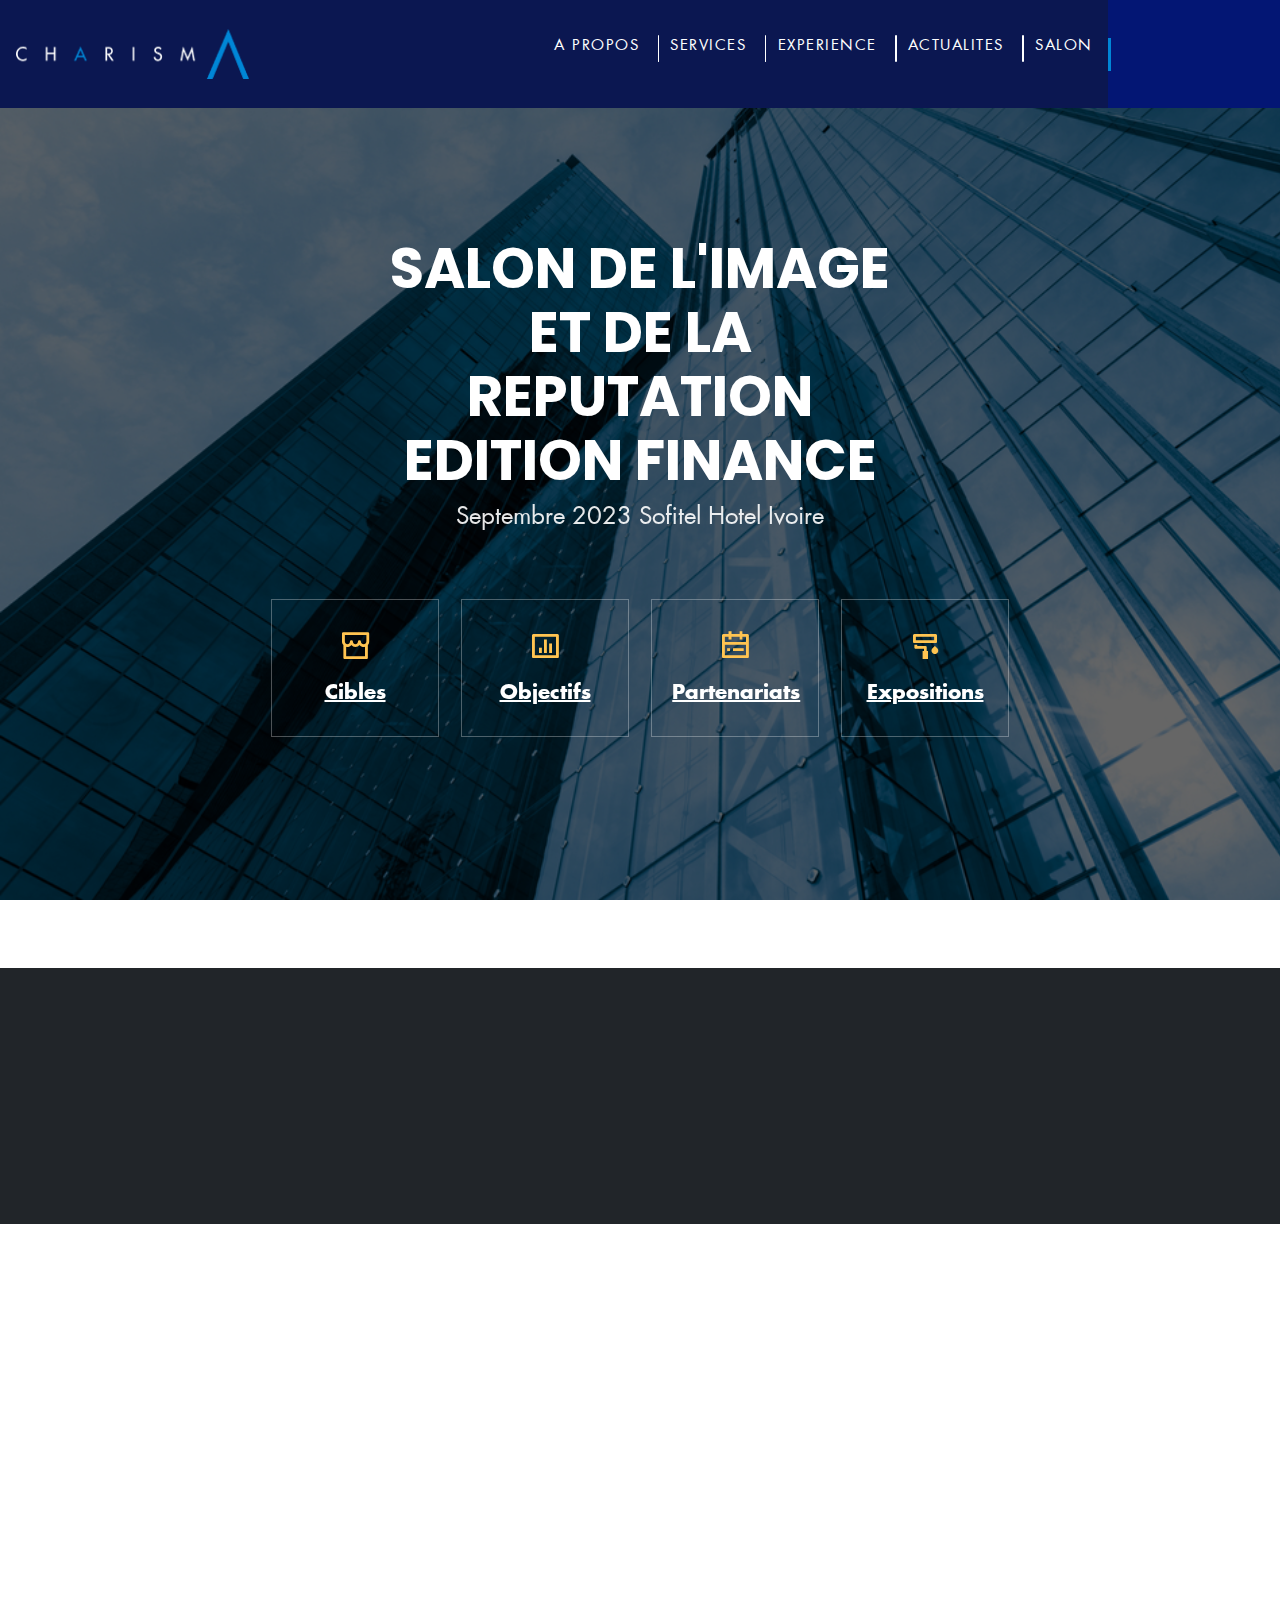
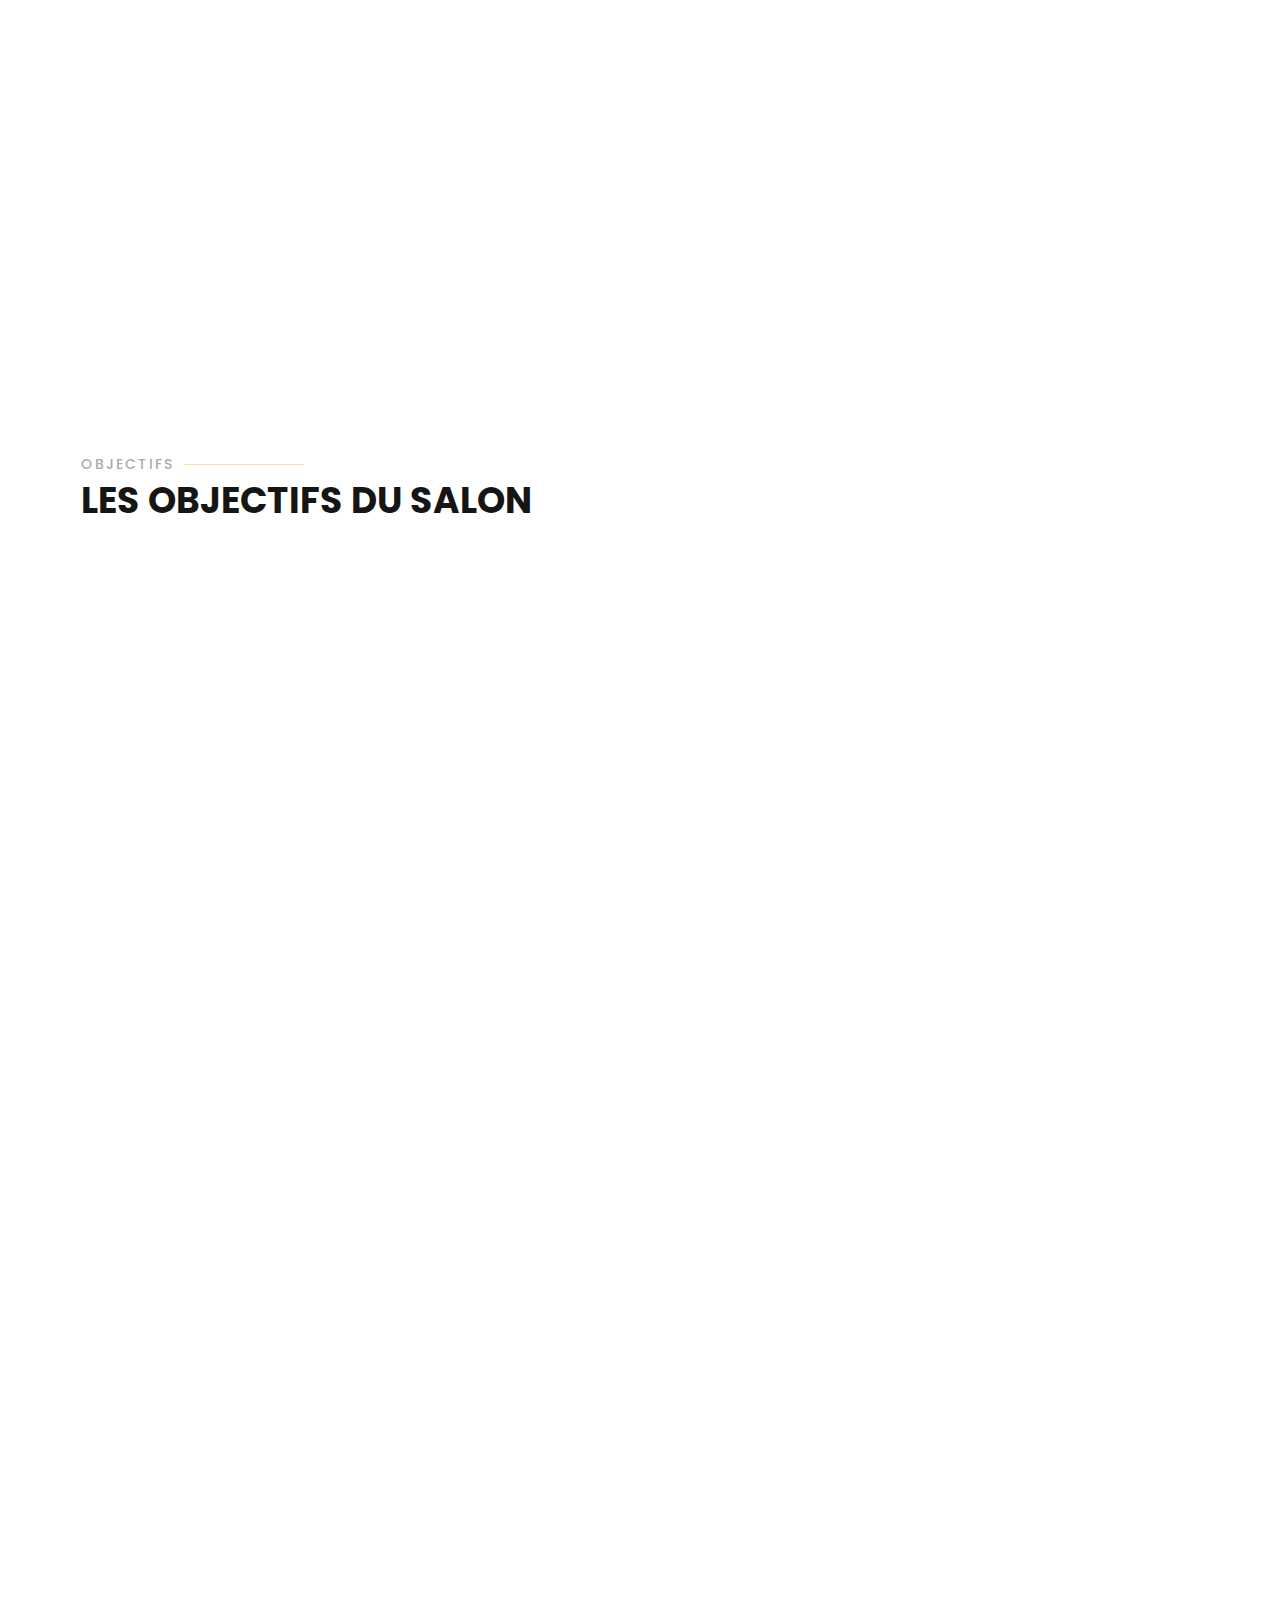
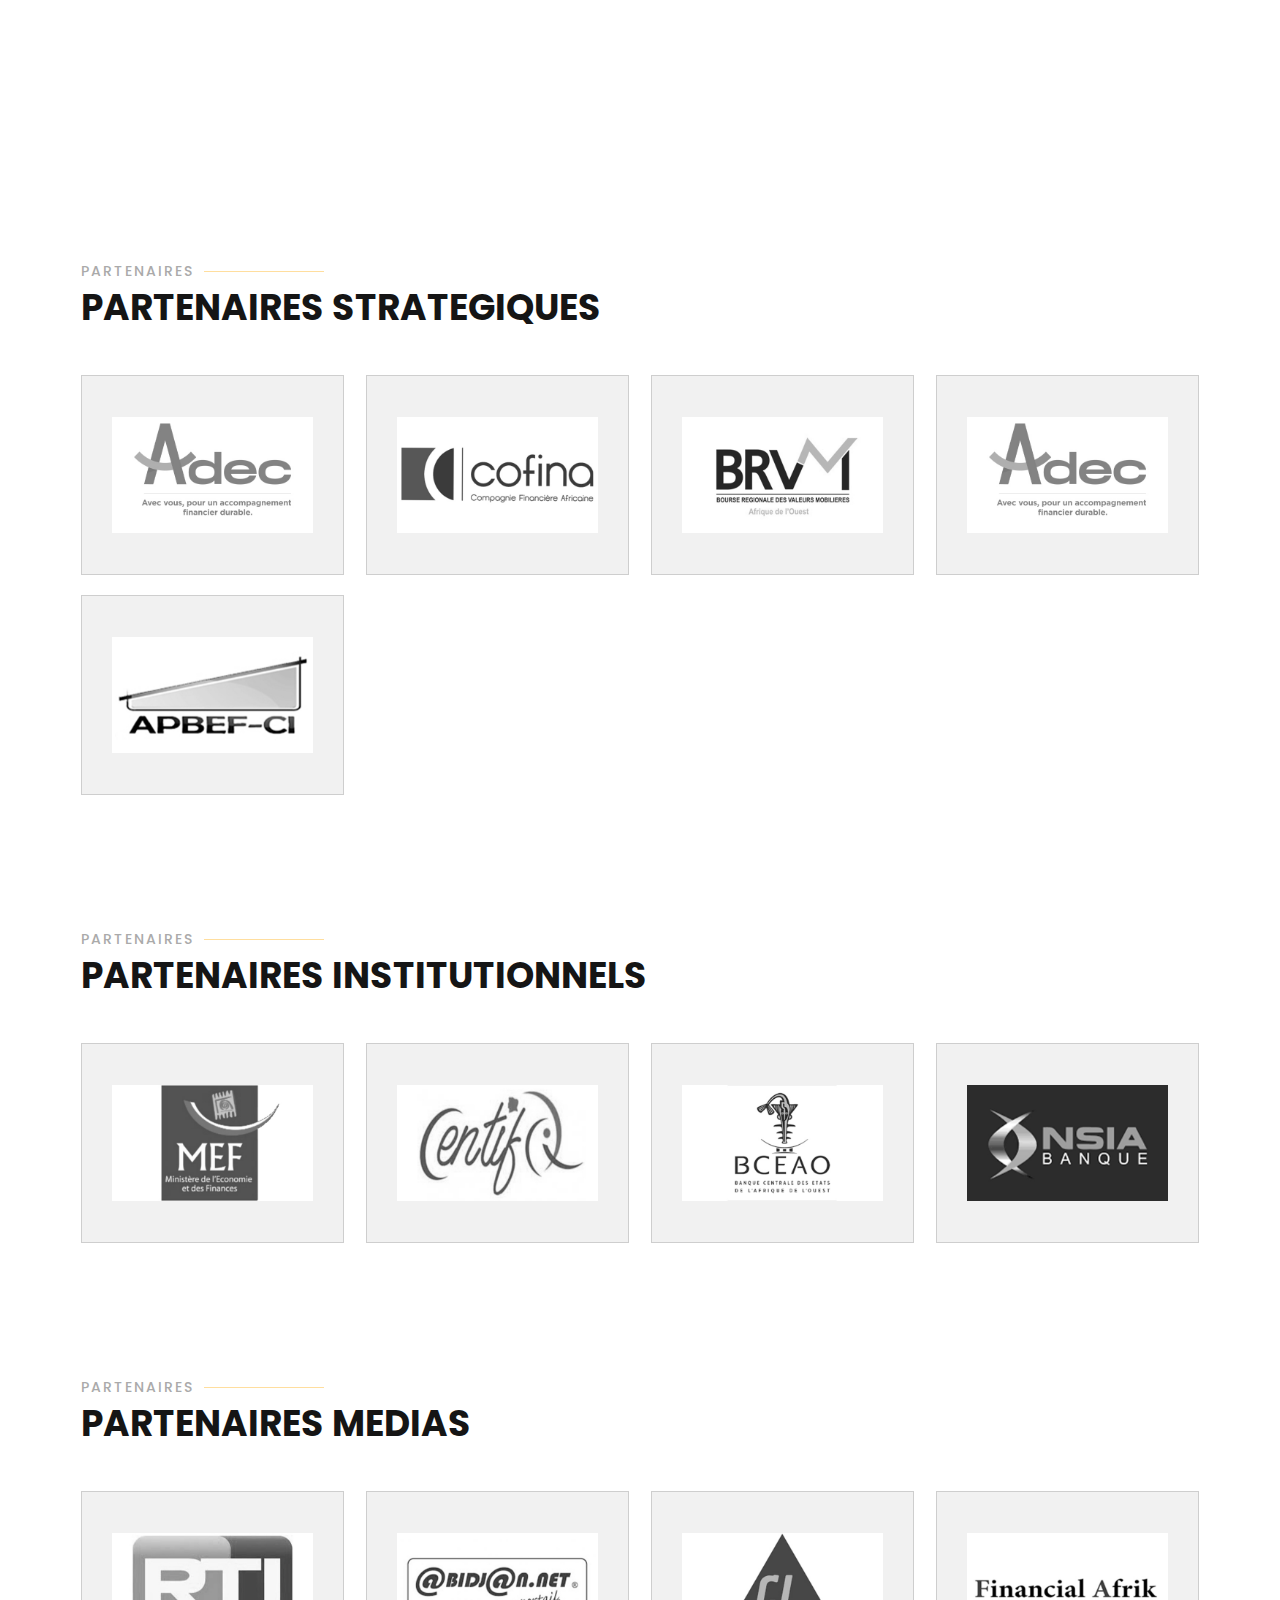
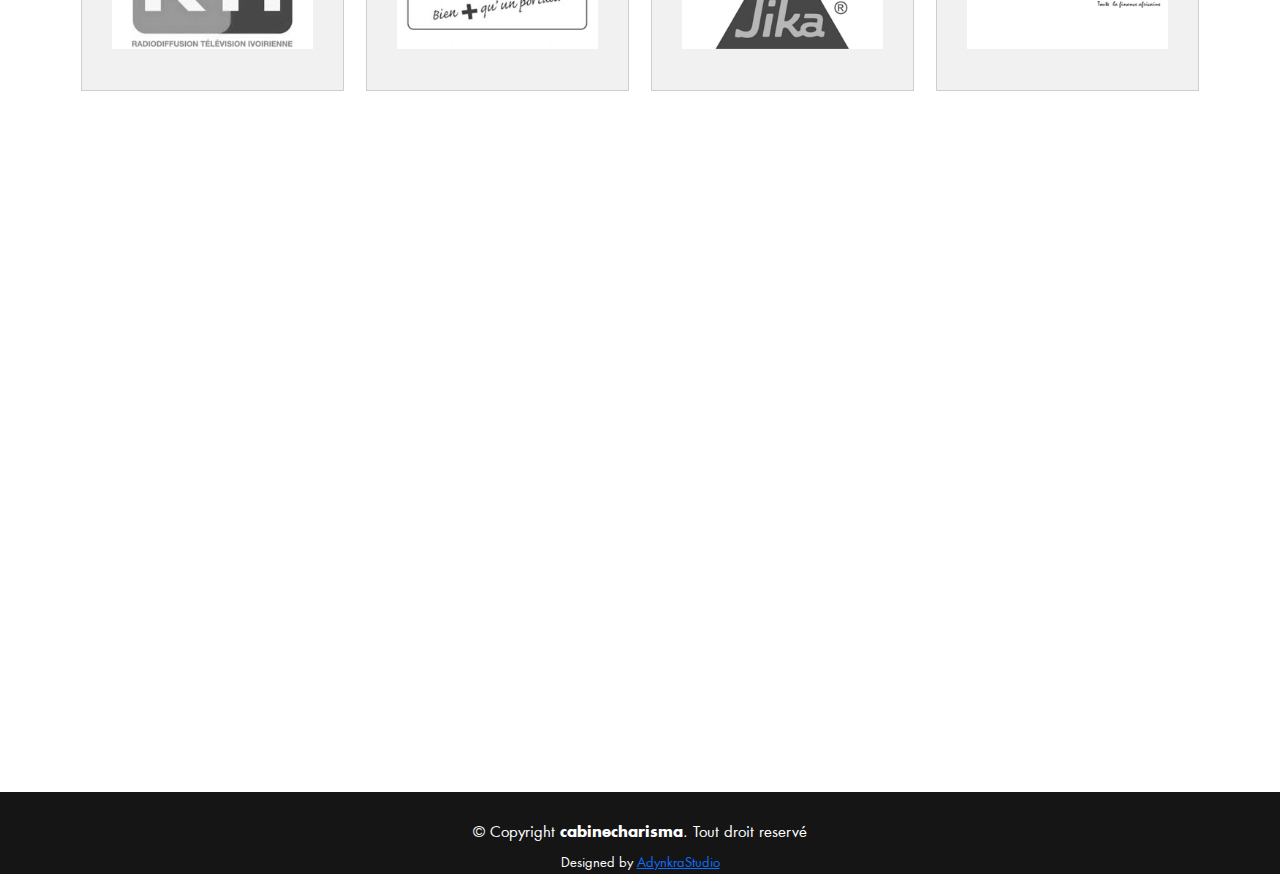
==== salon.html @ 331c591d "amelioration des differents trusc" ====
<!DOCTYPE html>
<html lang="en">

<head>
    <meta charset="utf-8">
    <meta content="width=device-width, initial-scale=1.0" name="viewport">

    <title>Charisma</title>
    <meta content="" name="description">
    <meta content="" name="keywords">

    <!-- Favicons -->
    <link href="img/logo.png" rel="icon" style="height:100%">
    <link href="img/logo.png" rel="apple-touch-icon">

    <!-- Google Fonts -->
    <link
        href="https://fonts.googleapis.com/css?family=Open+Sans:300,300i,400,400i,600,600i,700,700i|Raleway:300,300i,400,400i,500,500i,600,600i,700,700i|Poppins:300,300i,400,400i,500,500i,600,600i,700,700i"
        rel="stylesheet">
    <script src="https://kit.fontawesome.com/ae2cf42112.js" crossorigin="anonymous"></script>

    <!-- Vendor CSS Files -->
    <link href="assets/vendor/aos/aos.css" rel="stylesheet">
    <link href="assets/vendor/bootstrap/css/bootstrap.min.css" rel="stylesheet">
    <link href="assets/vendor/bootstrap-icons/bootstrap-icons.css" rel="stylesheet">
    <link href="assets/vendor/boxicons/css/boxicons.min.css" rel="stylesheet">
    <link href="assets/vendor/glightbox/css/glightbox.min.css" rel="stylesheet">
    <link href="assets/vendor/remixicon/remixicon.css" rel="stylesheet">
    <link href="assets/vendor/swiper/swiper-bundle.min.css" rel="stylesheet">

    <!-- Template Main CSS File -->
    <link href="salon.css" rel="stylesheet">

    <!-- =======================================================
  * Template Name: Gp - v4.10.0
  * Template URL: https://bootstrapmade.com/gp-free-multipurpose-html-bootstrap-template/
  * Author: BootstrapMade.com
  * License: https://bootstrapmade.com/license/
  ======================================================== -->
</head>

<body>

    <!-- ======= Header ======= -->
    <header class="header">
        <div class="box_center">
            <div class="header__box_center-items" id="logo">
                <!-- logo -->
            </div>
            <div class="header__box_center-items" id="box_navbar">
                <!-- barre de navigation -->
                <nav class="nav_barre">
                    <ul>
                        <li class="nav_items2"><a href="index.php">A PROPOS</a></li>
                        <li class="nav_items2"><a href="index.php">SERVICES</a></li>
                        <li class="nav_items2"><a href="index.php">EXPERIENCE</a></li>
                        <li class="nav_items2"><a href="index.php">ACTUALITES</a></li>
                        <li class="unik"><a href="salon.php">SALON</a></li>


                    </ul>
                </nav>
            </div>
            <div class="header__box_center-items" id="social_links">
                <!-- links reseaux sociaux -->
                <i class="fa-brands fa-linkedin fa-flip"></i>
                <i class="fa-brands fa-square-facebook fa-flip"></i>
                <i class="fa-brands fa-instagram fa-flip"></i>
            </div>

            <!-- <div class="box-toggle"> -->
            <img src="img/more.png" alt="hamb" id="more">
            <nav class="toggle-nav_barre" id="toogle_boxNav">
                <ul>
                    <li class=""><a href="apropos.html">A PROPOS</a></li>
                    <li class=""><a href="services.html">SERVICES</a></li>
                    <li class=""><a href="experience.html">EXPERIENCE</a></li>
                    <li class=""><a href="actualites.html">ACTUALITES</a></li>
                    <li class="nav_items2"><a href="salon.php">SALON</a></li>

                </ul>
            </nav>
            <!-- </div> -->
        </div>
        </div>
    </header>



    <!-- ======= Hero Section ======= -->
    <section id="hero" class="d-flex align-items-center justify-content-center">
        <div class="container" data-aos="fade-up">

            <div class="row justify-content-center" data-aos="fade-up" data-aos-delay="150">
                <div class="col-xl-6 col-lg-8">
                    <h1>SALON DE L'IMAGE <span></span></h1>
                    <h1>ET DE LA REPUTATION EDITION FINANCE</h1>
                    <h2>Septembre 2023 Sofitel Hotel Ivoire</h2>

                </div>
            </div>

            <div class="row gy-4 mt-5 justify-content-center" data-aos="zoom-in" data-aos-delay="250">
                <div class="col-xl-2 col-md-4">
                    <div class="icon-box">
                        <i class="ri-store-line"></i>
                        <h3><a href="#cibles">Cibles</a></h3>
                    </div>
                </div>
                <div class="col-xl-2 col-md-4">
                    <div class="icon-box">
                        <i class="ri-bar-chart-box-line"></i>
                        <h3><a href="#objectifs">Objectifs</a></h3>
                    </div>
                </div>
                <div class="col-xl-2 col-md-4">
                    <div class="icon-box">
                        <i class="ri-calendar-todo-line"></i>
                        <h3><a href="#partenaires">Partenariats</a></h3>
                    </div>
                </div>
                <div class="col-xl-2 col-md-4">
                    <div class="icon-box">
                        <i class="ri-paint-brush-line"></i>
                        <h3><a href="#exposant">Expositions</a></h3>
                    </div>
                </div>
                <!-- <div class="col-xl-2 col-md-4">
          <div class="icon-box">
            <i class="ri-database-2-line"></i>
            <h3><a href="">Nemos Enimade</a></h3>
          </div>
        </div> -->
            </div>

        </div>
    </section>



    <!-- End Hero --><br><br><br>

    <main id="main">
        <!-- ++++++++++++++++++++++++++++++++++++++++++++++++++++++++++++++++++++++++++++++ -->
        <section id="about" class="about bg-dark">
            <div class="container mx-auto" data-aos="fade-up" style="width:800px;">
      
              <div class="row">
                <div class="col-lg-8 order-1 order-lg-2 text-white" data-aos="fade-left" data-aos-delay="100" >
                    <h3><b>EDITION FINANCE</b></h3>        
                    <h5>
                      Le Salon de l'Image et de la Réputation a pour objectif de valoriser votre 
                      expertise et renforcer votre notoriété à travers un label. Il vient accroître 
                      l'image éthique et responsable de la finance auprès de la cible.
                      
                    </h5>                </div>
                <div class="col-lg-4 pt-4 pt-lg-0 order-2 order-lg-1 content p-4 " data-aos="fade-right" data-aos-delay="100">
               
                  <img src="img/logo.png" class="img-fluid" alt="">

                </div>
              </div>
      
            </div>
          </section><!-- End About Section -->
        <!-- CIBLE -->
        <section id="cibles" class="services">
            <div class="container" data-aos="fade-up">
                <div class="container">
                    <div class="section-title">
                        <h2>CIBLE</h2>
                        <p>NOS CIBLES</p>
                    </div>
                    <div class="container">
                        <div class="row">
                            <!--La classe bg-info ajoute un fond bleu à l'élément-->
                            <div class="col "> <img alt=""
                                src="img/PIC 6.jpg" class="img-fluid">
                                <h4 class="text-center"><b>60%</b>
                                    <h4>
                            </div>
                            <!--La classe bg-warning ajoute un fond jaune à l'élément-->
                            <div class="col"><img alt=""
                                src="img/PIC 5.jpg" class="img-fluid">
                                <h4 class="text-center"><b>20%</b>
                                    <h4></div>
                            <!--La classe bg-success ajoute un fond vert à l'élément-->
                            <div class="col"><img alt=""
                                src="img/PIC 16.jpg" class="img-fluid">
                                <h4 class="text-center"><b>20%</b>
                                    <h4></div>
                        </div>
                    </div>
                    <div class="circle-container d-flex justify-content-between">
                        <!-- <div class="col-md-3 circle-wrapper" data-aos="zoom-in" data-aos-delay="100">
                            
                            <img alt=""
                            src="img/pexels-picha-stock-3894385.jpg"/>
                            <h4 class=""><b>Entrepreneurs</b>
                                <h4>
                        </div>
                        <div class="col-md-3 circle-wrapper" data-aos="zoom-in" data-aos-delay="200">
                            <div class="circle circle-20">
                                <span>20%</span>
                            </div>
                            <h4 class=""><b>Cadres Superieurs</b>
                                <h4>
                        </div>
                        <div class="col-md-3 circle-wrapper" data-aos="zoom-in" data-aos-delay="300">
                            <div class="circle circle-20">
                                <span>20%</span>
                            </div>
                            <h4 class=""><b>Jeunes</b>
                                <h4>
                        </div> -->
                    </div>
                </div>



            </div>
        </section>
        <!-- ============================OBJECTIFS  ========================= -->

        <section id="objectifs" class="services">
            <div class="container  data-aos=" fade-up">

                <div class="section-title">
                    <h2>OBJECTIFS</h2>
                    <p>LES OBJECTIFS DU SALON</p>
                </div>

                <div class="row ">
                    <div class="col-lg-3 col-md-6 d-flex align-items-stretch" data-aos="zoom-in" data-aos-delay="100">
                        <div class="icon-box">
                            <div class="icon"><i class="bi bi-magic display-4"></i></div>
                            <!-- <h4><a href="">Lorem Ipsum</a></h4> -->
                            <h6>Dans un contexte de compétitivité et de digitalisation,
                                trouver des resolutions facent aux enjeux de l'image et de la réputation dans le secteur
                                de la finance
                            </h6>
                        </div>
                    </div>

                    <div class="col-lg-3 col-md-6 d-flex align-items-stretch mt-4 mt-md-0" data-aos="zoom-in"
                        data-aos-delay="200">
                        <div class="icon-box">
                            <div class="icon"><i class="bx bx-file"></i></div>
                            <!-- <h4><a href="">Sed ut perspiciatis</a></h4> -->
                            <h6>
                                Renforcer et accroître la notoriété de la finance auprès de la cible
                            </h6>
                        </div>
                    </div>

                    <div class="col-lg-3 col-md-6 d-flex align-items-stretch mt-4 mt-lg-0" data-aos="zoom-in"
                        data-aos-delay="300">
                        <div class="icon-box">
                            <div class="icon"><i class="bx bx-tachometer"></i></div>
                            <!-- <h4><a href="">Magni Dolores</a></h4> -->
                            <h6> Favoriser les échanges B TO B
                            </h6>
                        </div>
                    </div>

                    <div class="col-lg-3 col-md-6 d-flex align-items-stretch mt-4 mt-lg-0" data-aos="zoom-in"
                        data-aos-delay="100">
                        <div class="icon-box">
                            <div class="icon"><i class="bx bx-world"></i></div>
                            <!-- <h4><a href="">Nemo Enim</a></h4> -->
                            <h6>
                                Promouvoir la culture de l'excellence par la remise du prix de l'ethique
                            </h6>
                        </div>
                    </div>



                </div>

            </div>
        </section>
        <!-- End objectifs Section -->

        <!-- =================================EXPOSITION++++++++++++++++++++++++++++++++++++++ -->

        <section id="exposant" class="services">
            <div class="container"  data-aos="fade-up">

                <div class="section-title">
                    <h2>EXPOSITIONS</h2>
                    <p>POURQUOI EXPOSER AU SALON?</p>
                </div>
                <div class="row  justify-content-center">
                    <div class="col-lg-4 col-md-6 d-flex align-items-stretch" data-aos="zoom-in" data-aos-delay="100">
                        <div class="icon-box">
                            <div class="icon"><i class="fab fa-connectdevelop text-center"></i></div>
                            <h4><a>Visibilité assurée</a></h4>
                            <p>Faites accroître votre notoriété sur le marché national et international</p>
                        </div>
                    </div>

                    <div class="col-lg-4 col-md-6 d-flex align-items-stretch mt-4 mt-md-0" data-aos="zoom-in"
                        data-aos-delay="200">
                        <div class="icon-box">
                            <div class="icon"><i class="fas fa-spa"></i></div>
                            <h4><a>Réseautage en personne</a></h4>
                            <p>Assurez-vous une mise en réseau avec des acteurs économiques fiables</p>
                        </div>
                    </div>

                    <div class="col-lg-4 col-md-6 d-flex align-items-stretch mt-4 mt-lg-0" data-aos="zoom-in"
                        data-aos-delay="300">
                        <div class="icon-box">
                            <div class="icon"><i class="fa fa-money""></i></div>
            <h4><a >Opportunités d’affaires</a></h4>
            <p>Générez du chiffre d’affaires grâce à la concrétisation de partenariats économiques pertinents</p>
          </div>
        </div>

            <div class=" col-lg-4 col-md-6 text-center d-flex align-items-stretch mt-4" data-aos="zoom-in"
                                    data-aos-delay="100">
                                    <div class="icon-box">
                                        <div class="icon"><i class="bx bx-world"></i></div>
                                        <h4><a>Mise en valeur de vos compétences</a></h4>
                                        <p>Démontrez votre savoir-faire, votre expertise et votre expérience</p>
                                    </div>
                            </div>

                            <div class="col-lg-4 col-md-6 text-center d-flex align-items-stretch mt-4"
                                data-aos="zoom-in" data-aos-delay="200">
                                <div class="icon-box">
                                    <div class="icon"><i class="bx bx-slideshow"></i></div>
                                    <h4><a>Valorisation d’image</a></h4>
                                    <p>Bénéficiez de la forte résonance médiatique du MIR</p>
                                </div>
                            </div>

                        </div>


                    </div>
        </section>

        <!-- ++++++++++++++++++++++++++++++end EXPOSISTION++++++++++++++++++++++++++++++++ -->

        <!-- =====================================PARTENAIRES=============================================== -->


        <section id="partenaires" class="section section-default mt-none mb-none">
            <div class="container">
                <div class="section-title">
                    <h2>PARTENAIRES</h2>
                    <p>PARTENAIRES STRATEGIQUES</p>
                </div>
                <strong>
                    <div class="row">
                        <div class="col-sm-6 col-md-4 col-lg-3">
                            <div class="square-holder">
                                <img alt=""
                                    src="img/parten/4.jpg" />
                            </div>
                        </div>
                        <div class="col-sm-6 col-md-4 col-lg-3">
                            <div class="square-holder">
                                <img alt=""
                                src="img/parten/5.jpg" />                            </div>
                        </div>
                        <div class="col-sm-6 col-md-4 col-lg-3">
                            <div class="square-holder">
                                <img alt=""
                                src="img/parten/2.jpg" />                            </div>
                        </div>
                      
                        <div class="col-sm-6 col-md-4 col-lg-3">
                            <div class="square-holder">
                                <img alt=""
                                src="img/parten/4.jpg" />                            </div>
                        </div>
                        <div class="col-sm-6 col-md-4 col-lg-3">
                            <div class="square-holder">
                                <img alt=""
                                src="img/parten/7.jpg" />                            </div>
                        </div>
                        
                    </div>
                </strong>
            </div>
        </section>


        <section class="section section-default mt-none mb-none">
            <div class="container">
                <div class="section-title">
                    <h2>PARTENAIRES</h2>
                    <p>PARTENAIRES INSTITUTIONNELS</p>
                </div>
                <strong>
                    <div class="row">
                        <div class="col-sm-6 col-md-4 col-lg-3">
                            <div class="square-holder">
                                <img alt=""
                                    src="img/parten/3.jpg" />
                            </div>
                        </div>
                        <div class="col-sm-6 col-md-4 col-lg-3">
                            <div class="square-holder">
                                <img alt=""
                                src="img/parten/12.jpg" />                            </div>
                        </div>
                        <div class="col-sm-6 col-md-4 col-lg-3">
                            <div class="square-holder">
                                <img alt=""
                                src="img/parten/18.jpg" />                            </div>
                        </div>
                       
                        <div class="col-sm-6 col-md-4 col-lg-3">
                            <div class="square-holder">
                                <img alt=""
                                src="img/parten/23.jpg" />                            </div>
                        </div>
                       
                      
                      

                    </div>
                </strong>
            </div>
        </section>


        <section class="section section-default mt-none mb-none">
            <div class="container">
                <div class="section-title">
                    <h2>PARTENAIRES</h2>
                    <p>PARTENAIRES MEDIAS</p>
                </div>
                <strong>
                    <div class="row">
                        <div class="col-sm-6 col-md-4 col-lg-3">
                            <div class="square-holder">
                                <img alt=""
                                    src="img/parten/19.jpg" />
                            </div>
                        </div>
                        <div class="col-sm-6 col-md-4 col-lg-3">
                            <div class="square-holder">
                                <img alt=""
                                src="img/parten/20.jpg" />                            </div>
                        </div>
                        <div class="col-sm-6 col-md-4 col-lg-3">
                            <div class="square-holder">
                                <img alt=""
                                src="img/parten/21.jpg" />                            </div>
                        </div>
                        <div class="col-sm-6 col-md-4 col-lg-3">
                            <div class="square-holder">
                                <img alt=""
                                src="img/parten/16.jpg" />                            </div>
                        </div>
                       
                    </div>
                </strong>
            </div>
        </section>




        <section class="contact" data-aos="fade-up" data-aos-easing="ease-in-out" data-aos-duration="500">
        <div class="container">
        <div class="section-title">
                <h2>devenir partenaire ou exposant?</h2>
                <h1><b>CONTACTEZ-NOUS</b></h1>
            </div>
         </div>
            <div class="container">
      
              <div class="row">
      
                <div class="col-lg-6">
      
                    <div class="row">
                        <div class="col-md-12">
                          <div class="info-box">
                            <i class="bx bx-map"></i>
                            <h3>notre adresse</h3>
                            <p>Deux plateaux, Abidjan, rue des jardins</p>
                            <p> contact@cabinetcharisma.com</p>
                          </div>
                        </div>
                        <div class="col-md-6">
                          <div class="info-box">
                            <i class="fab fa-whatsapp"></i>
                            <h3>Whastsapp</h3>
                            <p> 01 73 80 14 14<br>
                             </p>
                          </div>
                        </div>
                        <div class="col-md-6">
                          <div class="info-box">
                            <i class="bx bx-phone-call"></i>
                            <h3>Telephone</h3>
                            <p>+225 2724347024 </p>
                          </div>
                        </div>
                      </div>
      
                </div>
      
                <div class="col-lg-6">
                  <form action="forms/contact.php" method="post" role="form" class="php-email-form">
                    <div class="row">
                      <div class="col-md-6 form-group">
                        <input type="text" name="name" class="form-control" id="name" placeholder="Entrez votre Nom" required>
                      </div>
                      <div class="col-md-6 form-group mt-3 mt-md-0">
                        <input type="email" class="form-control" name="email" id="email" placeholder="Mail" required>
                      </div>
                    </div>
                    <div class="form-group mt-3">
                      <input type="text" class="form-control" name="subject" id="subject" placeholder="Sujet" required>
                    </div>
                    <div class="form-group mt-3">
                      <textarea class="form-control" name="message" rows="5" placeholder="Message" required></textarea>
                    </div>
                    <div class="my-3">
                      <div class="loading">Loading</div>
                      <div class="error-message"></div>
                      <div class="sent-message">Your message has been sent. Thank you!</div>
                    </div>
                    <div class="text-center p-3"><button type="submit">Envoyer </button></div>
                  </form>
                </div>
              </div>
            </div>
          </section><!-- End Contact Section -->
        <!-- Footer -->
        <footer id="footer">
            <div class="container">
                <div class="copyright">
                  &copy; Copyright <strong><span>cabinecharisma</span></strong>. Tout droit reservé
                </div>
                <div class="credits">
                  Designed by <a href="adynkra.org" target="_blank">AdynkraStudio</a>
                </div>
              </div>
        </footer> 
    </main>








    <script>
        $(document).ready(function () {
            $('.circle span').each(function () {
                var $this = $(this),
                    value = $this.text(),
                    number = parseFloat(value),
                    dashoffset = 565.48 - (565.48 * number / 100);
                $this.siblings('.circle').find('.progress-circle').attr('stroke-dashoffset', dashoffset);
            });
        });
    </script>

    <!-- Vendor JS Files -->
    <script src="assets/vendor/purecounter/purecounter_vanilla.js"></script>
    <script src="assets/vendor/aos/aos.js"></script>
    <script src="assets/vendor/bootstrap/js/bootstrap.bundle.min.js"></script>
    <script src="assets/vendor/glightbox/js/glightbox.min.js"></script>
    <script src="assets/vendor/isotope-layout/isotope.pkgd.min.js"></script>
    <script src="assets/vendor/swiper/swiper-bundle.min.js"></script>
    <script src="assets/vendor/php-email-form/validate.js"></script>

    <!-- Template Main JS File -->
    <script src="assets/js/main.js"></script>

</body>

</html>
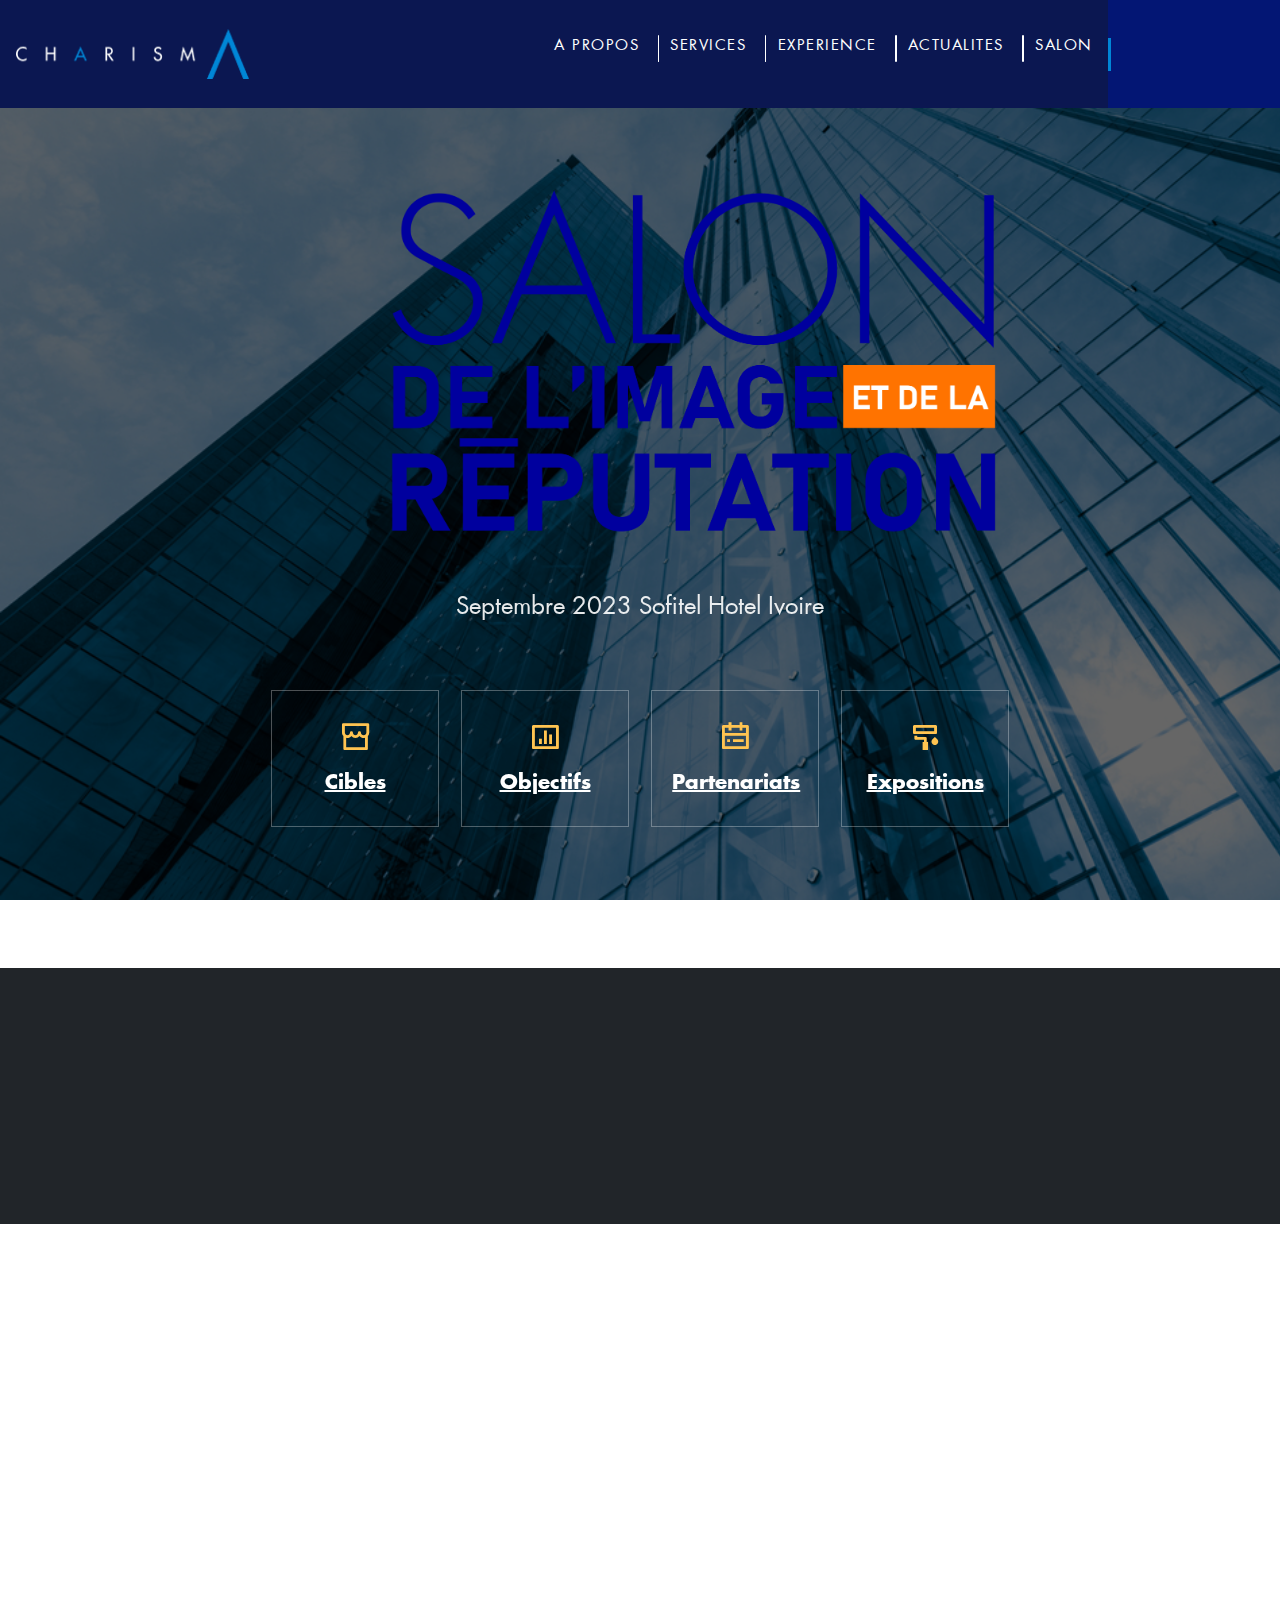
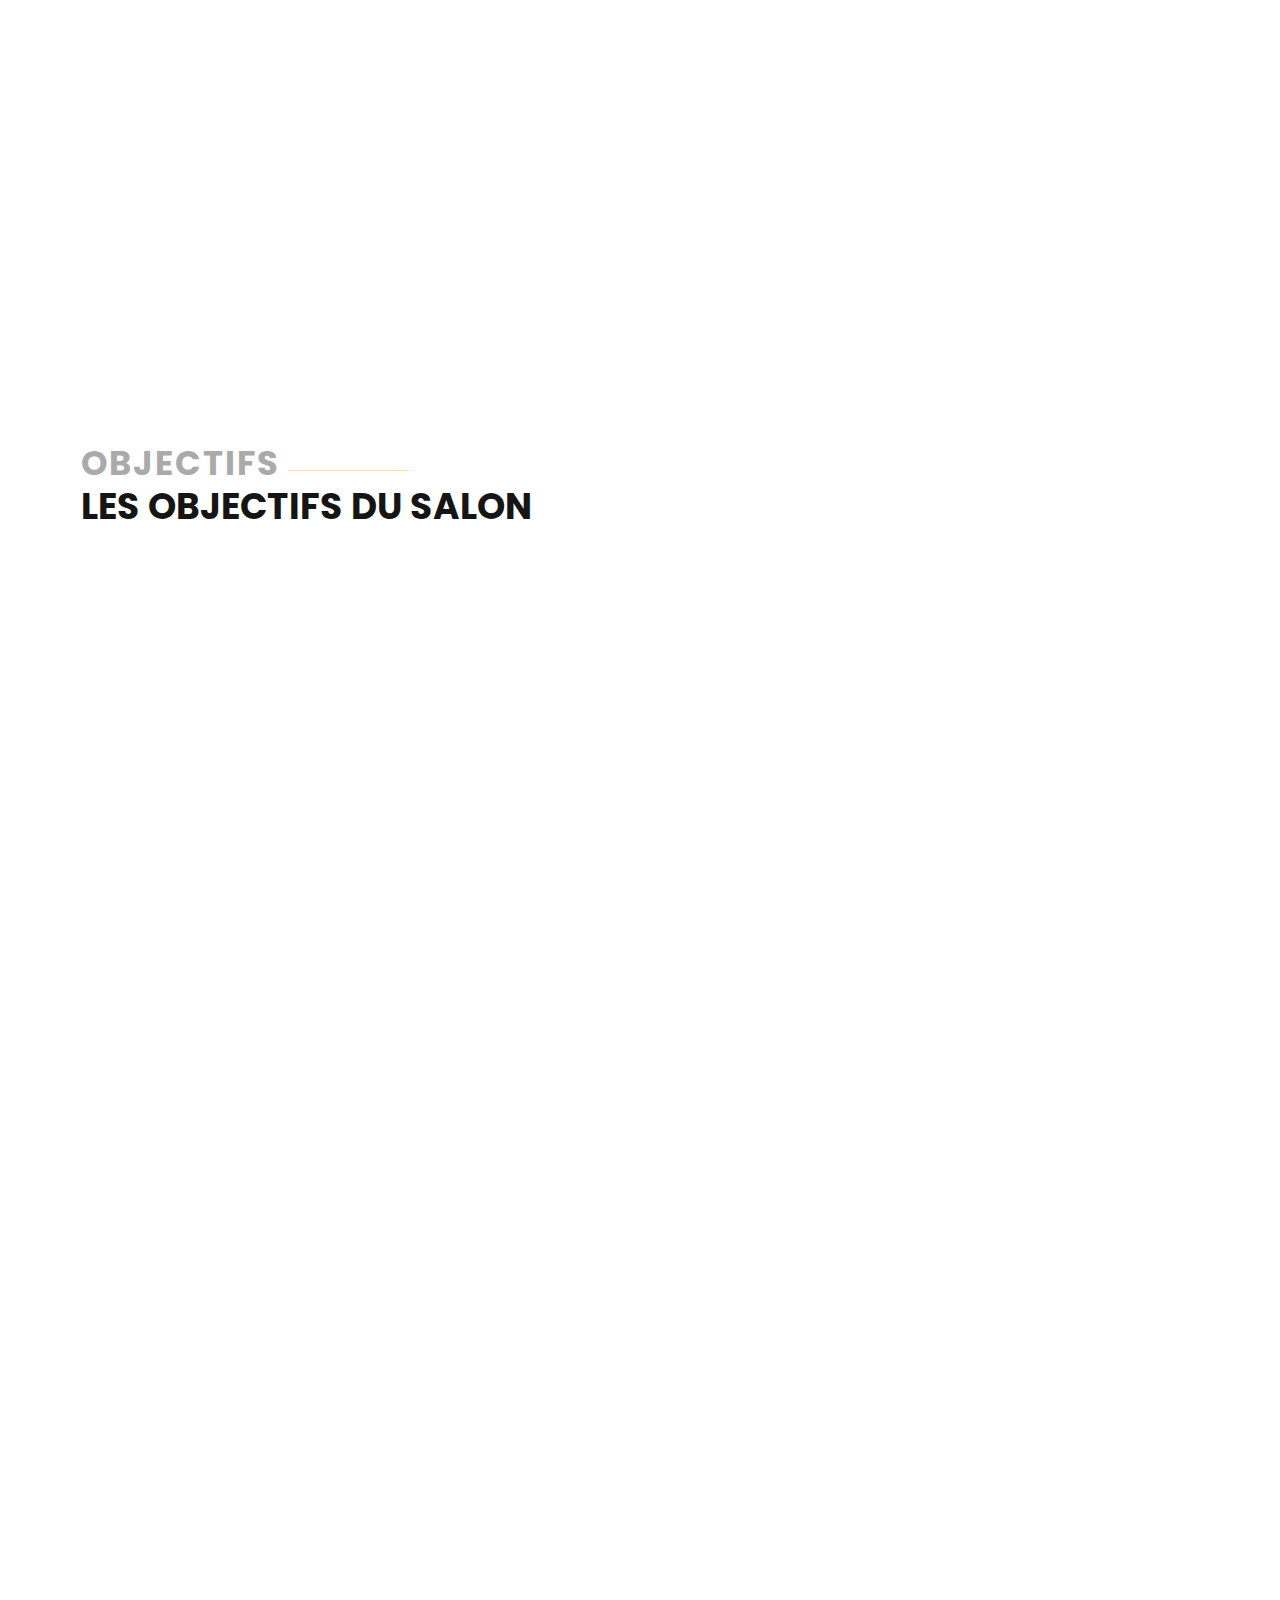
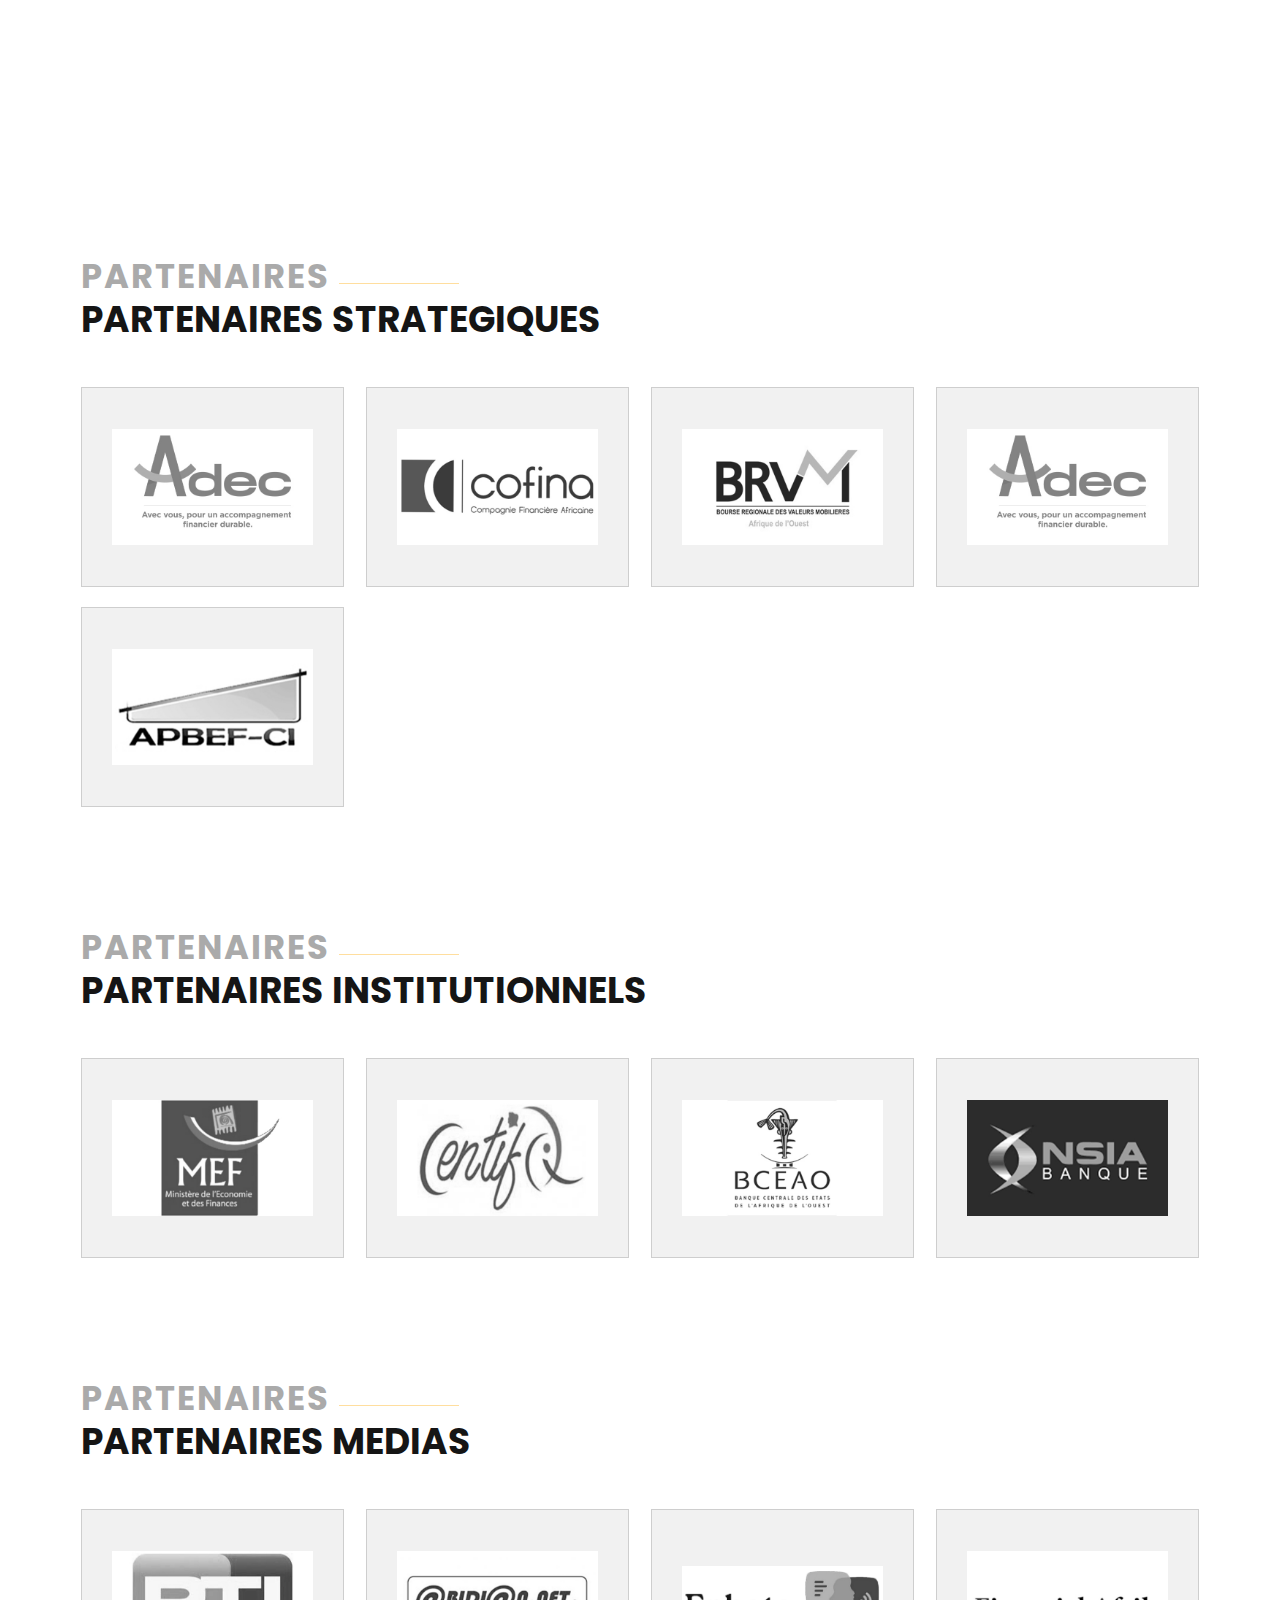
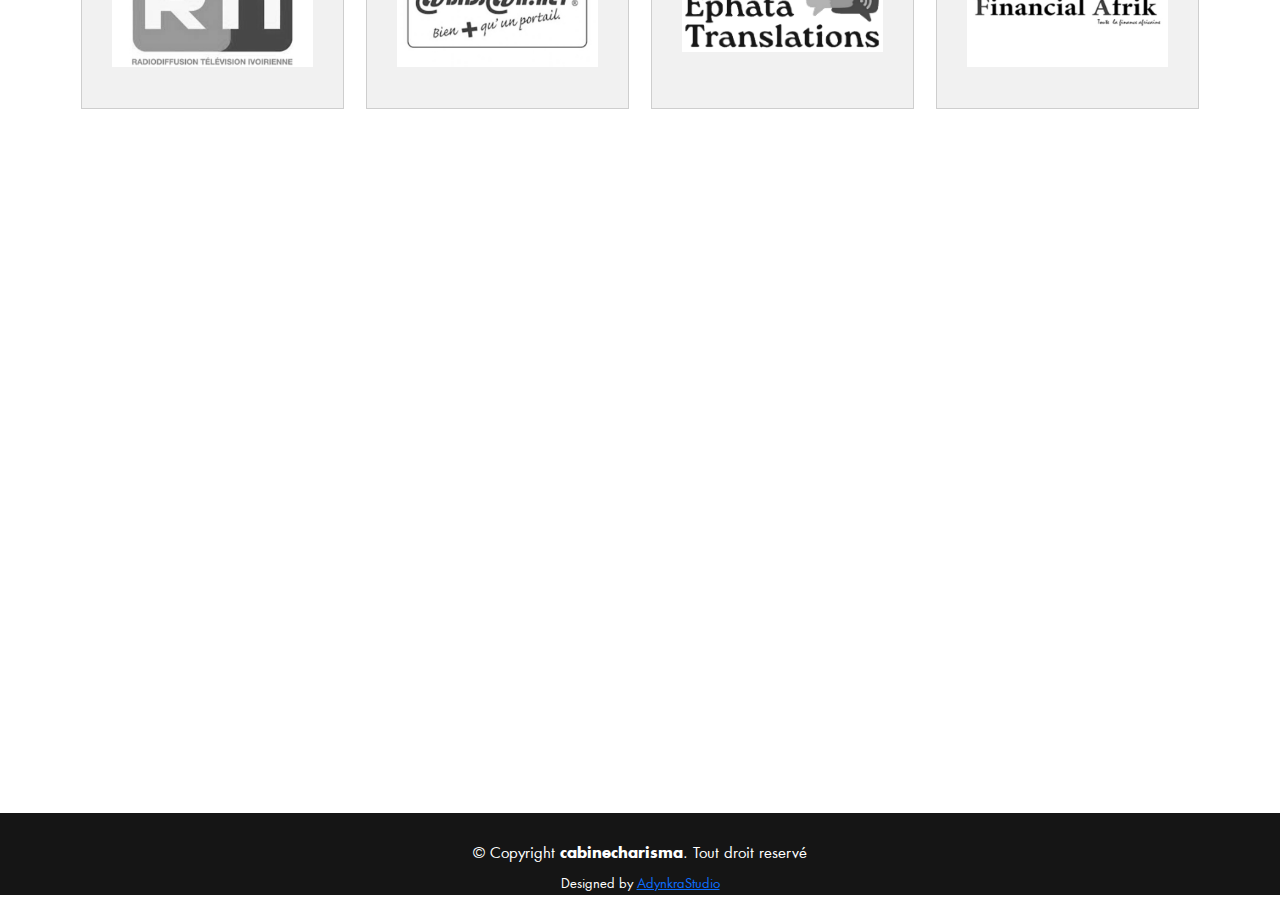
==== commit 79ae2c1e: "ajout de fichier" ====
--- a/salon.html
+++ b/salon.html
@@ -93,8 +93,7 @@
 
             <div class="row justify-content-center" data-aos="fade-up" data-aos-delay="150">
                 <div class="col-xl-6 col-lg-8">
-                    <h1>SALON DE L'IMAGE <span></span></h1>
-                    <h1>ET DE LA REPUTATION EDITION FINANCE</h1>
+                   <img src="img/logo_salon-reputation.png" alt="" class="salon-image_title">
                     <h2>Septembre 2023 Sofitel Hotel Ivoire</h2>
 
                 </div>
@@ -451,7 +450,7 @@
                         <div class="col-sm-6 col-md-4 col-lg-3">
                             <div class="square-holder">
                                 <img alt=""
-                                src="img/parten/21.jpg" />                            </div>
+                                src="img/EPHATA.jpg" />                            </div>
                         </div>
                         <div class="col-sm-6 col-md-4 col-lg-3">
                             <div class="square-holder">
@@ -471,7 +470,7 @@
         <div class="container">
         <div class="section-title">
                 <h2>devenir partenaire ou exposant?</h2>
-                <h1><b>CONTACTEZ-NOUS</b></h1>
+                <h1><b>CONTACTEZ-NOUS POUR RECEVOIR NOS OFFRES</b></h1>
             </div>
          </div>
             <div class="container">
--- a/salon.css
+++ b/salon.css
@@ -29,9 +29,7 @@
     /* overflow: hidden; */
     font-family: 'Futura LT Paneuropean';
     font-size: 15px;
-
- 
-   
+    box-sizing: border-box; 
 }
 
 /* header */
@@ -54,7 +52,9 @@
     height: 10%;
     justify-content: flex-end;
 }
-
+.salon-image_title{
+  width: 120%;
+}
 
 
 /* Pour centrer tous les elements *** unitile */
@@ -603,7 +603,7 @@
   }
   
   .section-title h2 {
-    font-size: 14px;
+    font-size: 225%;
     font-weight: 500;
     padding: 0;
     line-height: 1px;
@@ -612,6 +612,7 @@
     text-transform: uppercase;
     color: #aaaaaa;
     font-family: "Poppins", sans-serif;
+    font-weight: bold;
   }
   
   .section-title h2::after {
